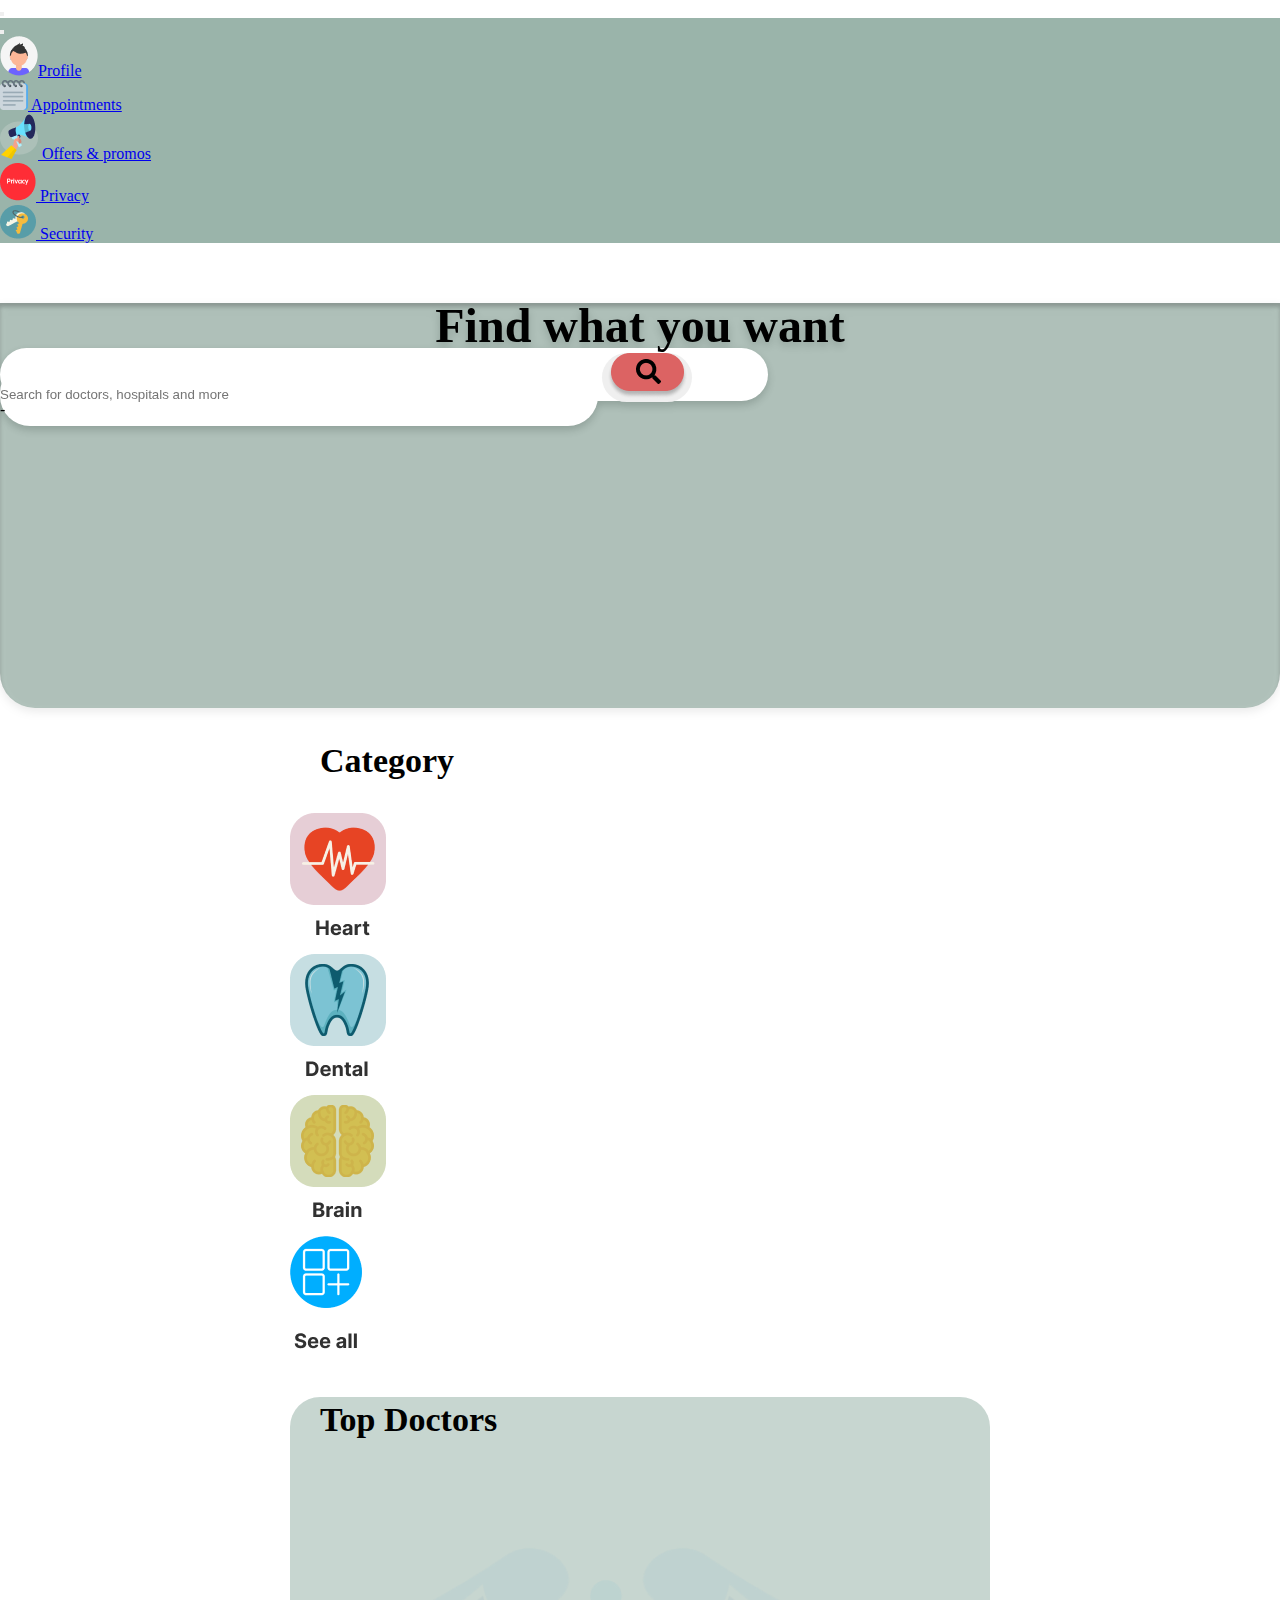
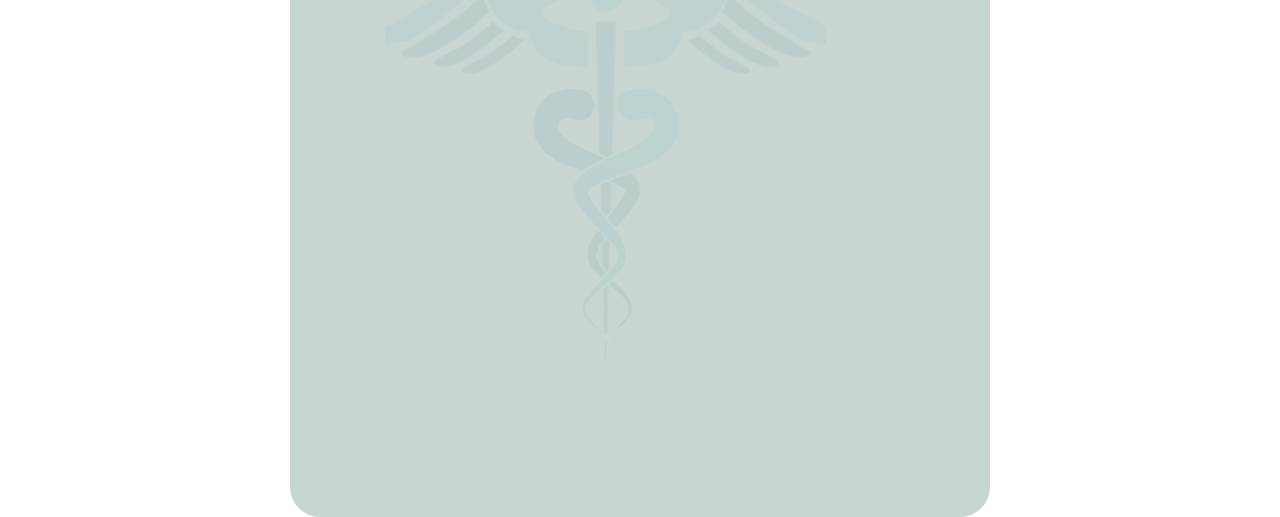
==== home/index.html @ c2e1c3a0 "first commit" ====
<!DOCTYPE html>
<html lang="en">

<head>
    <meta charset="UTF-8">
    <meta http-equiv="X-UA-Compatible" content="IE=edge">
    <meta name="viewport" content="width=device-width, initial-scale=1.0">
    <!-- CSS only -->
    <link href="https://cdn.jsdelivr.net/npm/bootstrap@5.2.0/dist/css/bootstrap.min.css" rel="stylesheet"
        integrity="sha384-gH2yIJqKdNHPEq0n4Mqa/HGKIhSkIHeL5AyhkYV8i59U5AR6csBvApHHNl/vI1Bx" crossorigin="anonymous">
    <title>HOME</title>
    <link rel="stylesheet" href="style.css">
</head>

<body>
    <nav class="navbar fixed-top">
        <div class="container-fluid">
            <button class="navbar-toggler" type="button" data-bs-toggle="offcanvas" data-bs-target="#offcanvasNavbar"
                aria-controls="offcanvasNavbar">
                <span class="navbar-toggler-icon"></span>
            </button>
            <div class="offcanvas offcanvas-end" tabindex="-1" id="offcanvasNavbar"
                aria-labelledby="offcanvasNavbarLabel" style="background-color:#9AB4AA;">
                <div class="offcanvas-header">
                    <!-- <h5 class="offcanvas-title" id="offcanvasNavbarLabel">Offcanvas</h5> -->
                    <button type="button" class="btn-close" data-bs-dismiss="offcanvas" aria-label="Close"></button>
                </div>
                <div class="offcanvas-body">
                    <ul class="navbar-nav justify-content-end flex-grow-1 pe-3">
                        <!-- <li class="nav-item m-2">
                            <a class="nav-link active" aria-current="page" href="#">Home</a>
                        </li> -->
                        <li class="nav-item my-4">
                            <a class="nav-link" href="#"><img class="mx-3"
                                    src="images/🦆 illustration _profile pic_.png">Profile</a>
                        </li>
                        <li class="nav-item my-4">
                            <a class="nav-link" href="#"><img class="mx-3" src="images/🦆 emoji _spiral note pad_.png">
                                Appointments</a>
                        </li>
                        <li class="nav-item my-4">
                            <a class="nav-link" href="#"><img class="mx-3" src="images/🦆 illustration _Marketing_.png">
                                Offers & promos</a>
                        </li>
                        <li class="nav-item my-4">
                            <a class="nav-link" href="#"><img class="mx-3" src="images/🦆 icon _Privacy_.png">
                                Privacy</a>
                        </li>
                        <li class="nav-item my-4">
                            <a class="nav-link" href="#"><img class="mx-3"
                                    src="images/🦆 icon _key keys security home_.png"> Security</a>
                        </li>
                    </ul>
                </div>
            </div>
        </div>
    </nav>

    <div class="row head_section">
        <div class="row">
            <div class="col-12">
                <h1>Find what you want</h1>
            </div>
        </div>
        <div class="row search mx-auto my-0">
            <div class="col-12 p-0 m-0">
                <form>
                    <input type="text" name="" placeholder="Search for doctors, hospitals and more">
                    <button type="submit"><img src="images/search.png"></button>
                </form>
            </div>
        </div> -

    </div>

    <div class="container category">
        <div class="row">
            <div class="col">
                <h3>Category</h3>
            </div>
        </div>
        <div class="row category_items">
            <div class="col-2 mx-3">
                <a href="/heart doctors/index.html"><img src="images/heart icon home.png" alt="" srcset=""></a>
            </div>
            <div class="col-2 mx-3">
                <a href="/dental doctors/index.html"><img src="images/dental icon home.png" alt="" srcset=""></a>
            </div>
            <div class="col-2 mx-3">
                <a href="/brain doctors/index.html"><img src="images/Brain icon home.png" alt="" srcset=""></a>
            </div>
            <div class="col-2 mx-3">
                <a href=""><img src="images/see more icon.png" alt="" srcset=""></a>
            </div>
        </div>
    </div>

    <div class="container category">
        <div class="row">
            <div class="col">
                <div class="outer">
                    <div class="inner">
                        <h3>Top Doctors</h3>
                    </div>
                </div>
            </div>
        </div>
    </div>
    <!-- JavaScript Bundle with Popper -->
    <script src="https://cdn.jsdelivr.net/npm/bootstrap@5.2.0/dist/js/bootstrap.bundle.min.js"
        integrity="sha384-A3rJD856KowSb7dwlZdYEkO39Gagi7vIsF0jrRAoQmDKKtQBHUuLZ9AsSv4jD4Xa" crossorigin="anonymous">
    </script>
</body>

</html>
---- home/style.css ----
* {
     margin: 0;
     padding: 0%;
     box-sizing: border-box;
 }

 /* HOME PAGE */

 .head_section {
     background-color: rgba(32, 91, 67, 0.3);
     mix-blend-mode: normal;
     box-shadow: inset 0px 4px 4px rgba(0, 0, 0, 0.25);
     border-radius: 0 0 35px 35px;
     filter: drop-shadow(0px 4px 4px rgba(0, 0, 0, 0.25));
     height: 45vh;
     width: 100vw;
 }

 .head_section h1 {
     width: 70%;
     margin: 50px 0 0 70px;
     font-family: 'Inter';
     font-style: normal;
     font-weight: 900;
     font-size: 3rem;
     line-height: 45px;
     color: #000000;
     padding: 0%;
 }

 .search {
     width: 350px;
     height: 53px;
     background: #FFFFFF;
     border-radius: 50px;
 }

 .search input {
    border: none;
    width: 230px;
    height: 7vh;
    border-radius: 30px;
    outline: none;
}

.search button {
    margin-top: 5px;
    width: 88px;
    border: none;
    /* box-shadow: 0px 4px 4px rgba(0, 0, 0, 0.25); */
    border-radius: 30px;
}

.search button img {
    width: 90%;
}


.category {
    width: 90%;
    margin: auto;
}

.category h3 {
    margin: 30px;
    font-family: 'Inter';
    font-style: normal;
    font-weight: 700;
    font-size: 34px;
    line-height: 45px;
    /* identical to box height, or 188% */
    color: #000000;
}

.outer {
    height: 80vh;
    width: 85vw;
    margin: auto;
    background: url(images/Rectangle\ 5.png);
    background-repeat: no-repeat;
    background-size: cover;
    background-position: center;
    border-radius: 30px;
}

.inner {
    height: 100%;
    width: 90%;
    background: url(images/pngaaa\ 1.png);
    /* background-color: #000000; */
    background-repeat: no-repeat;
    background-size: 70%;
    background-position: center;
}

 @media (min-width: 800px) {
     .head_section h1 {
         width: 70%;
         margin: auto;
         margin-top: 60px;
         text-align: center;
     }
     .search{
        width: 60%;
     }

     .search input {
        width: 598px;
    }
    
    .search button {
        width: 90px;
    }

     .category{
        width: 700px;
        margin: auto;
        justify-content: center;
        align-items: center;
     }
     .category_items{
        width: 700px;
        margin: auto;
        justify-content: center;
        align-items: center;
     }
     .outer{
        width: 700px;
     }
 }

 /* SEARCH PAGE */

 .top_section {
     margin: 0%;
     padding: 0%;
     background-color: #6FBB9B;
     mix-blend-mode: normal;
     box-shadow: inset 0px 4px 4px rgba(0, 0, 0, 0.25);
     border-radius: 0 0 35px 35px;
     filter: drop-shadow(0px 4px 4px rgba(0, 0, 0, 0.25));
     height: 30vh;
     width: 100%;
 }

 .top_section form {
     width: 70%;
     height: fit-content;
     /* height: 9vw; */
     margin: auto;
     background-color: #ffffff;
     border-radius: 50px;
 }

 .top_section form input {
     margin: 0%;
     padding-left: 20px;
     width: 100%;
     height: 100%;
     border-radius: 50px;
     outline: none;
     border: none;
 }

 .top_section form button {
     width: 100%;
     border: none;
     margin: 0%;
     padding: 0;
     outline: none;
     border-radius: 50px;
 }

 .result {
     width: 87%;
     margin: auto;
 }

 .result h3 {
     margin: 20px 0 20px 0;
 }

 .box {
     margin: 7px;
     width: 114px;
     height: 124px;
     background: #D9D9D9;
     border-radius: 20px;
 }
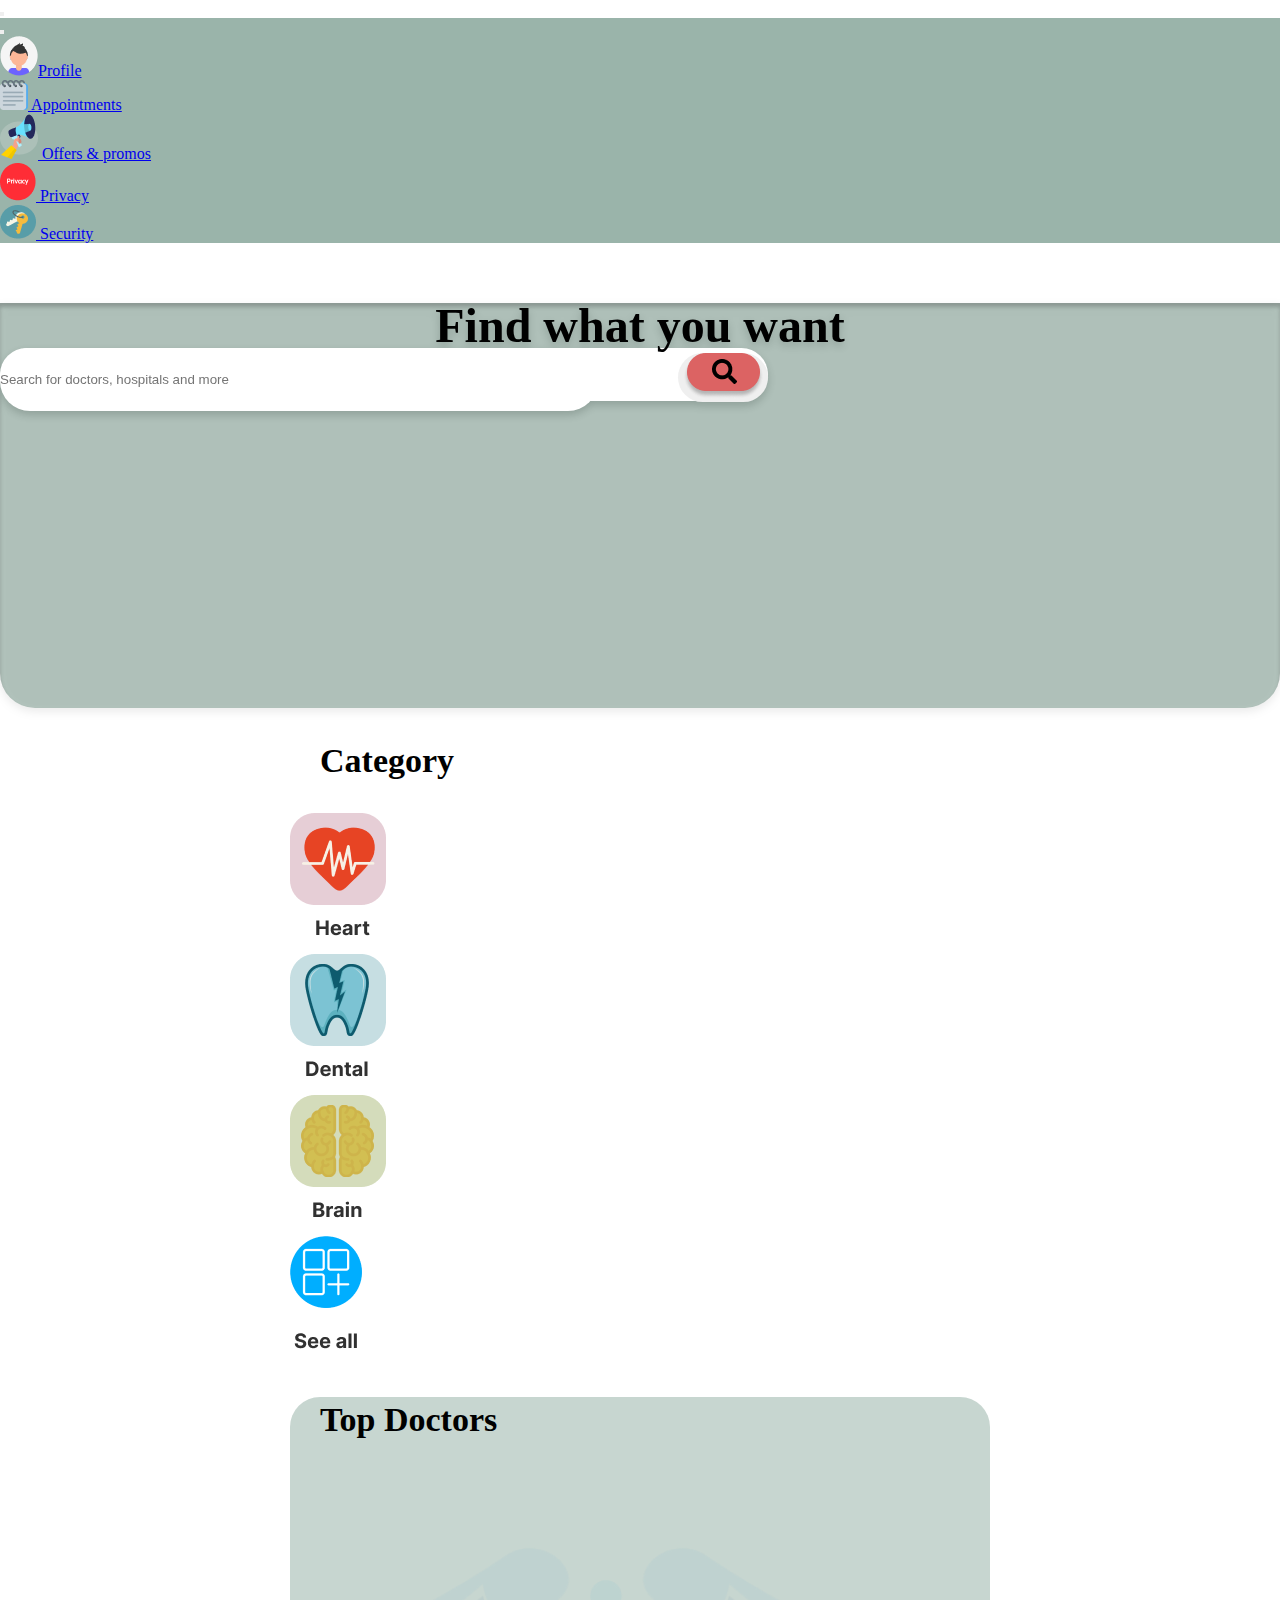
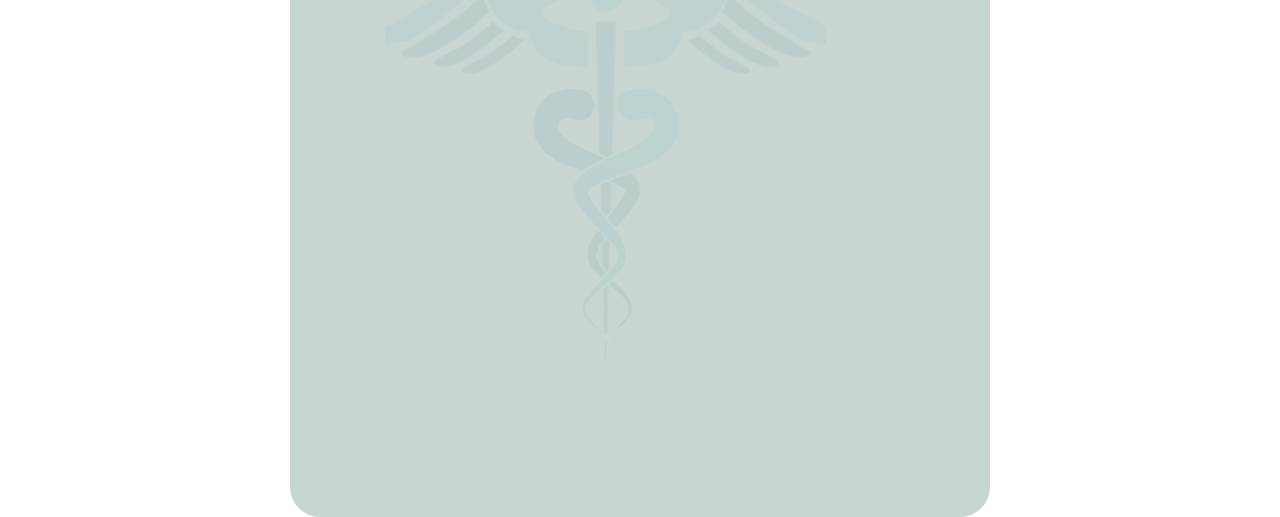
==== commit 661a3a1a: "search button fixed" ====
--- a/home/index.html
+++ b/home/index.html
@@ -66,11 +66,10 @@
             <div class="col-12 p-0 m-0">
                 <form>
                     <input type="text" name="" placeholder="Search for doctors, hospitals and more">
-                    <button type="submit"><img src="images/search.png"></button>
+                    <button style="float: right;" type="submit"><img src="images/search.png"></button>
                 </form>
             </div>
-        </div> -
-
+        </div>
     </div>
 
     <div class="container category">
